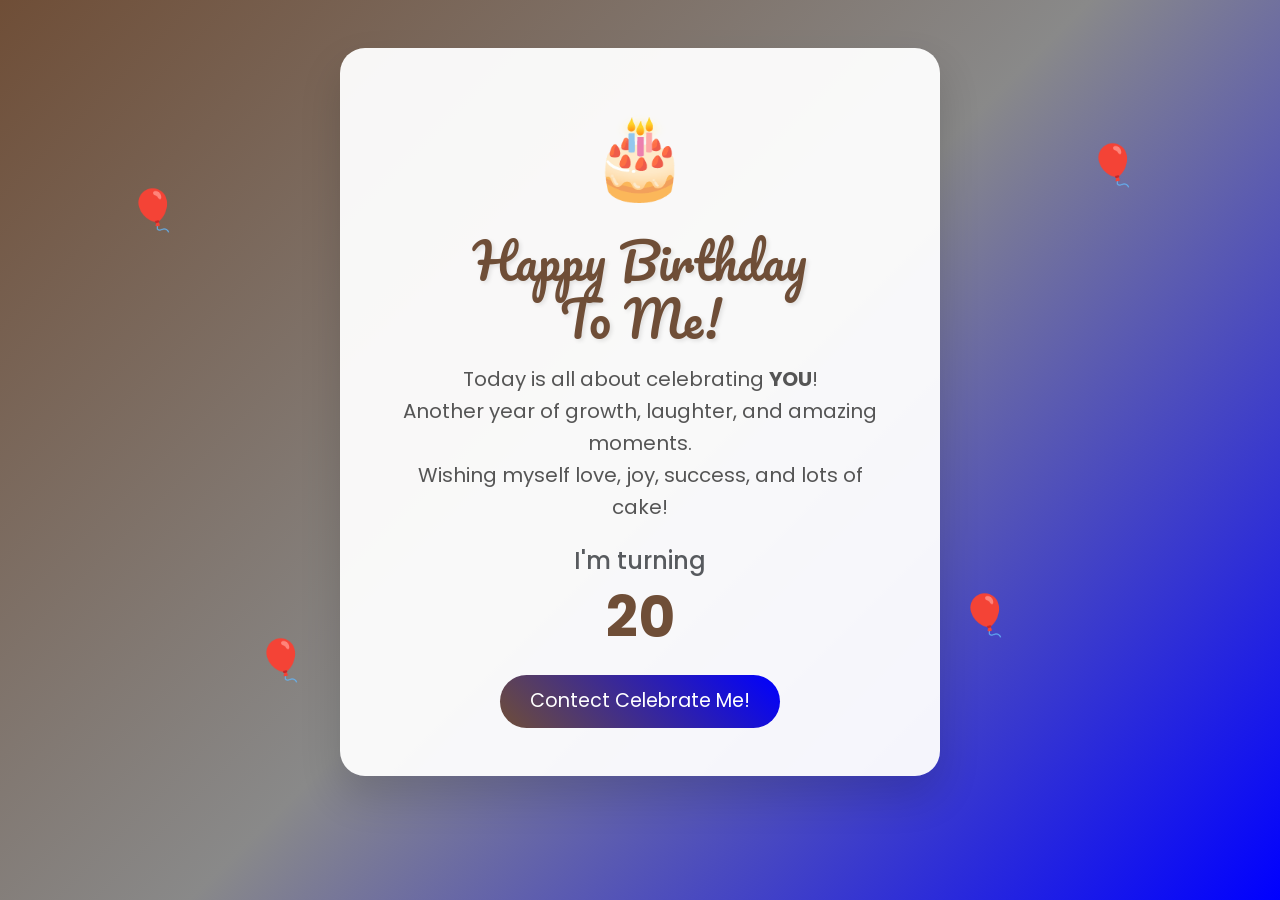
==== index.html @ b6390de6 "add code" ====
<!DOCTYPE html>
<html lang="en">
<head>
  <meta charset="UTF-8">
  <meta name="viewport" content="width=device-width, initial-scale=1.0">
  <title>Happy Birthday To Me! </title>

  <!-- Bootstrap 5 CSS -->
  <link href="https://cdn.jsdelivr.net/npm/bootstrap@5.3.3/dist/css/bootstrap.min.css" rel="stylesheet">

  <!-- Google Fonts -->
  <link href="https://fonts.googleapis.com/css2?family=Pacifico&family=Poppins:wght@400;600;700&display=swap" rel="stylesheet">

  <style>
    body {
      background: linear-gradient(135deg, #6F4E37 0%, #898989 50%, #0000FF 100%);
      min-height: 100vh;
      font-family: 'Poppins', sans-serif;
      overflow-x: hidden;
    }

    .birthday-card {
      background: rgba(255, 255, 255, 0.95);
      border-radius: 25px;
      box-shadow: 0 20px 40px rgba(0, 0, 0, 0.15);
      max-width: 600px;
      margin: 0 auto;
    }

    .title {
      font-family: 'Pacifico', cursive;
      font-size: 3rem;
      color: #6F4E37;
      text-shadow: 2px 2px 4px rgba(0,0,0,0.1);
    }

    .confetti {
      position: fixed;
      width: 12px;
      height: 12px;
      background-color: #f00;
      top: -20px;
      z-index: 999;
      border-radius: 2px;
      animation: fall linear forwards;
    }

    @keyframes fall {
      to {
        transform: translateY(100vh) rotate(720deg);
        opacity: 0;
      }
    }

    .balloon {
      position: absolute;
      font-size: 2.5rem;
      animation: float 4s ease-in-out infinite;
      z-index: 1;
    }

    @keyframes float {
      0%, 100% { transform: translateY(0); }
      50% { transform: translateY(-25px); }
    }

    .btn-wish {
      background: linear-gradient(45deg,#6F4E37 , #0000FF);
      border: none;
      padding: 12px 30px;
      font-size: 1.2rem;
      border-radius: 50px;
      transition: all 0.3s ease;
    }

    .btn-wish:hover {
      transform: scale(1.05);
      box-shadow: 0 8px 20px rgba(255, 77, 109, 0.4);
    }

    .cake {
      font-size: 5rem;
      animation: bounce 1.5s infinite;
    }

    @keyframes bounce {
      0%, 100% { transform: translateY(0); }
      50% { transform: translateY(-15px); }
    }

    .message {
      font-size: 1.25rem;
      color: #555;
      line-height: 1.6;
    }
  </style>
</head>
<body>

  <!-- Floating Balloons -->
  <div class="balloon" style="left: 10%; top: 20%;">🎈</div>
  <div class="balloon" style="left: 85%; top: 15%; animation-delay: 1s;">🎈</div>
  <div class="balloon" style="left: 20%; top: 70%; animation-delay: 2s;">🎈</div>
  <div class="balloon" style="left: 75%; top: 65%; animation-delay: 0.5s;">🎈</div>

  <div class="container py-5">
    <div class="birthday-card p-4 p-md-5 text-center">

      <!-- Cake -->
      <div class="cake mb-3">🎂</div>

      <!-- Title -->
      <h1 class="title mb-3">Happy Birthday<br>To Me!</h1>

      <!-- Message -->
      <p class="message mb-4">
        Today is all about celebrating <strong>YOU</strong>!<br>
        Another year of growth, laughter, and amazing moments.<br>
        Wishing myself love, joy, success, and lots of cake! 
      </p>

      <!-- Age Counter (optional - change the year) -->
      <div class="mb-4">
        <h4 class="text-muted">I'm turning</h4>
        <h2 class="display-4 fw-bold " style="color: #6F4E37;" id="age">--</h2>
      </div>

      <!-- Buttons -->
       <a class=" text-decoration-none" href="https://t.me/benzersam">
      <div class="d-grid gap-3 d-sm-flex justify-content-sm-center">
        <button class="btn btn-wish text-white" onclick="startCelebration()">
          Contect Celebrate Me!
        </button>
      </div>
</a>
      <!-- Wish Message -->
      <div id="wishBox" class="mt-4 p-3 bg-light rounded-4 d-none">
        <p id="wishText" class="mb-0 fw-semibold text-danger fs-5"></p>
      </div>

    </div>
  </div>

  <!-- Bootstrap JS -->
  <script src="https://cdn.jsdelivr.net/npm/bootstrap@5.3.3/dist/js/bootstrap.bundle.min.js"></script>

  <script>
    // ===== Change this to your birth year =====
    const birthYear = 2006;   // <-- Edit this year

    // Calculate age
    const currentYear = new Date().getFullYear();
    document.getElementById('age').textContent = currentYear - birthYear;

    // Wish messages
    // const wishes = [
    //   "May this year bring you endless happiness and success! ",
    //   "You're amazing — keep shining bright! ",
    //   "Here's to more adventures, laughter, and cake! ",
    //   "Another year wiser and even more fabulous! ",
    //   "Celebrate yourself — you deserve it every single day! ",
    //   "May all your dreams come true this year! ",
    //   "Cheers to you and all the wonderful things ahead! "
    // ];

    function changeMessage() {
      const randomWish = wishes[Math.floor(Math.random() * wishes.length)];
      const wishBox = document.getElementById('wishBox');
      const wishText = document.getElementById('wishText');

      wishText.textContent = randomWish;
      wishBox.classList.remove('d-none');
    }

    // Confetti celebration
    function startCelebration() {
      const colors = ['#ff4d6d', '#ff8fab', '#ffc2d1', '#ffb3c1', '#ff85a1', '#ffd6e0', '#ff9ebb'];
      
      for (let i = 0; i < 80; i++) {
        setTimeout(() => {
          createConfetti(colors[Math.floor(Math.random() * colors.length)]);
        }, i * 30);
      }

      // Also show a random wish
      changeMessage();
    }

    function createConfetti(color) {
      const confetti = document.createElement('div');
      confetti.className = 'confetti';
      confetti.style.left = Math.random() * 100 + 'vw';
      confetti.style.backgroundColor = color;
      confetti.style.animationDuration = (Math.random() * 3 + 2) + 's';
      confetti.style.width = (Math.random() * 10 + 8) + 'px';
      confetti.style.height = confetti.style.width;

      document.body.appendChild(confetti);

      // Remove after animation
      setTimeout(() => {
        confetti.remove();
      }, 5000);
    }

    // Auto start a little confetti on load
    window.addEventListener('load', () => {
      setTimeout(() => {
        for (let i = 0; i < 20; i++) {
          setTimeout(() => createConfetti(['#ff4d6d', '#ff8fab', '#ffc2d1'][i % 3]), i * 100);
        }
      }, 800);
    });
  </script>
</body>
</html>
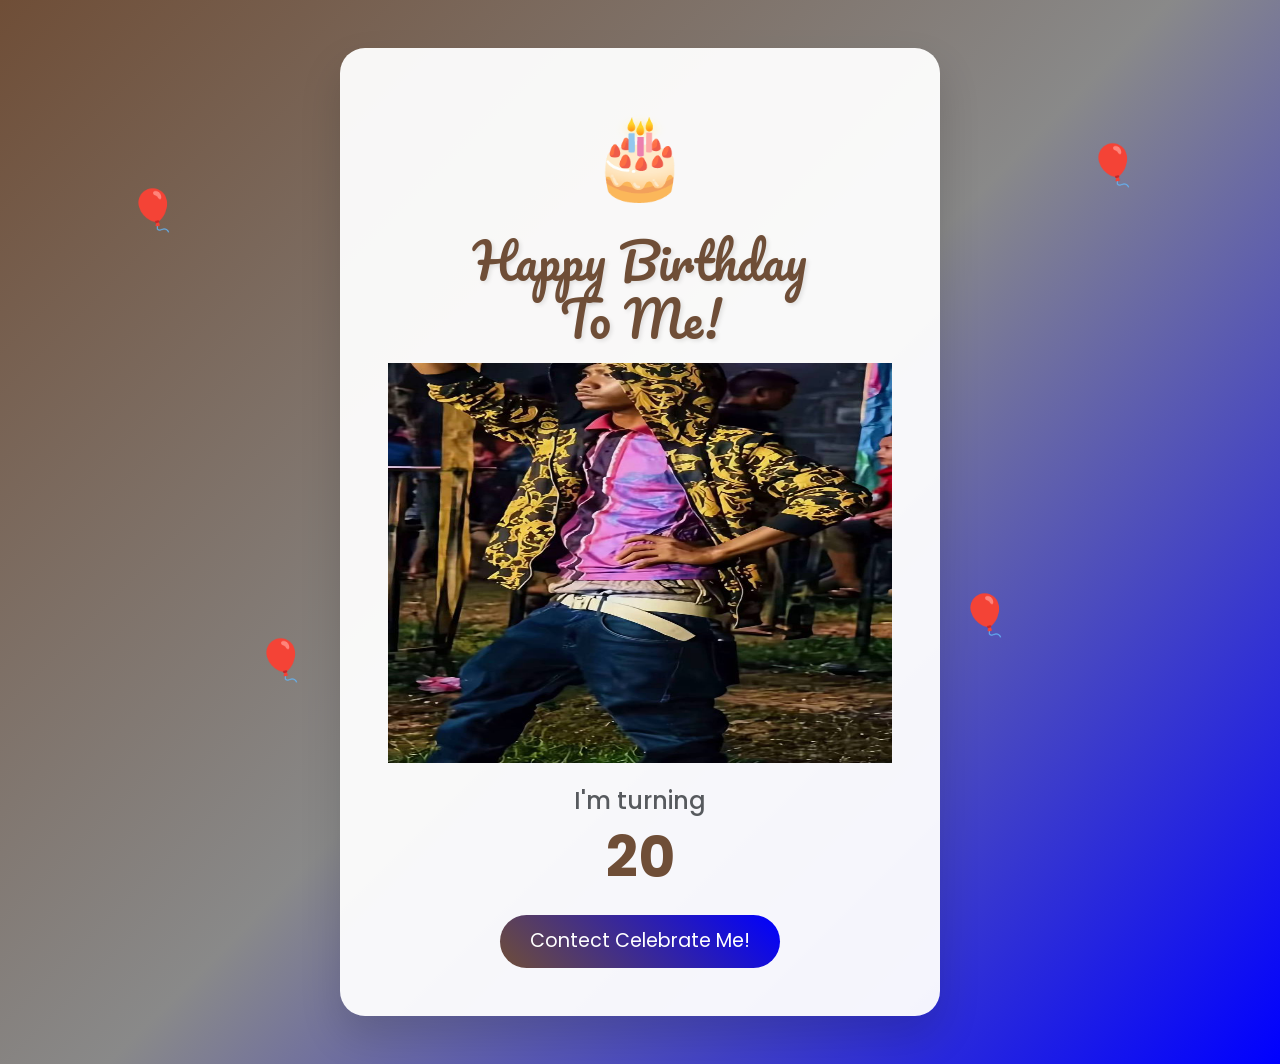
==== commit e200ff59: "add code" ====
--- a/index.html
+++ b/index.html
@@ -114,9 +114,7 @@
 
       <!-- Message -->
       <p class="message mb-4">
-        Today is all about celebrating <strong>YOU</strong>!<br>
-        Another year of growth, laughter, and amazing moments.<br>
-        Wishing myself love, joy, success, and lots of cake! 
+        <img class=" w-100 " style="display: flex; height: 400px;" src="../photo_2026-10-21_18-05-09.jpg" alt="">
       </p>
 
       <!-- Age Counter (optional - change the year) -->
@@ -152,16 +150,6 @@
     const currentYear = new Date().getFullYear();
     document.getElementById('age').textContent = currentYear - birthYear;
 
-    // Wish messages
-    // const wishes = [
-    //   "May this year bring you endless happiness and success! ",
-    //   "You're amazing — keep shining bright! ",
-    //   "Here's to more adventures, laughter, and cake! ",
-    //   "Another year wiser and even more fabulous! ",
-    //   "Celebrate yourself — you deserve it every single day! ",
-    //   "May all your dreams come true this year! ",
-    //   "Cheers to you and all the wonderful things ahead! "
-    // ];
 
     function changeMessage() {
       const randomWish = wishes[Math.floor(Math.random() * wishes.length)];
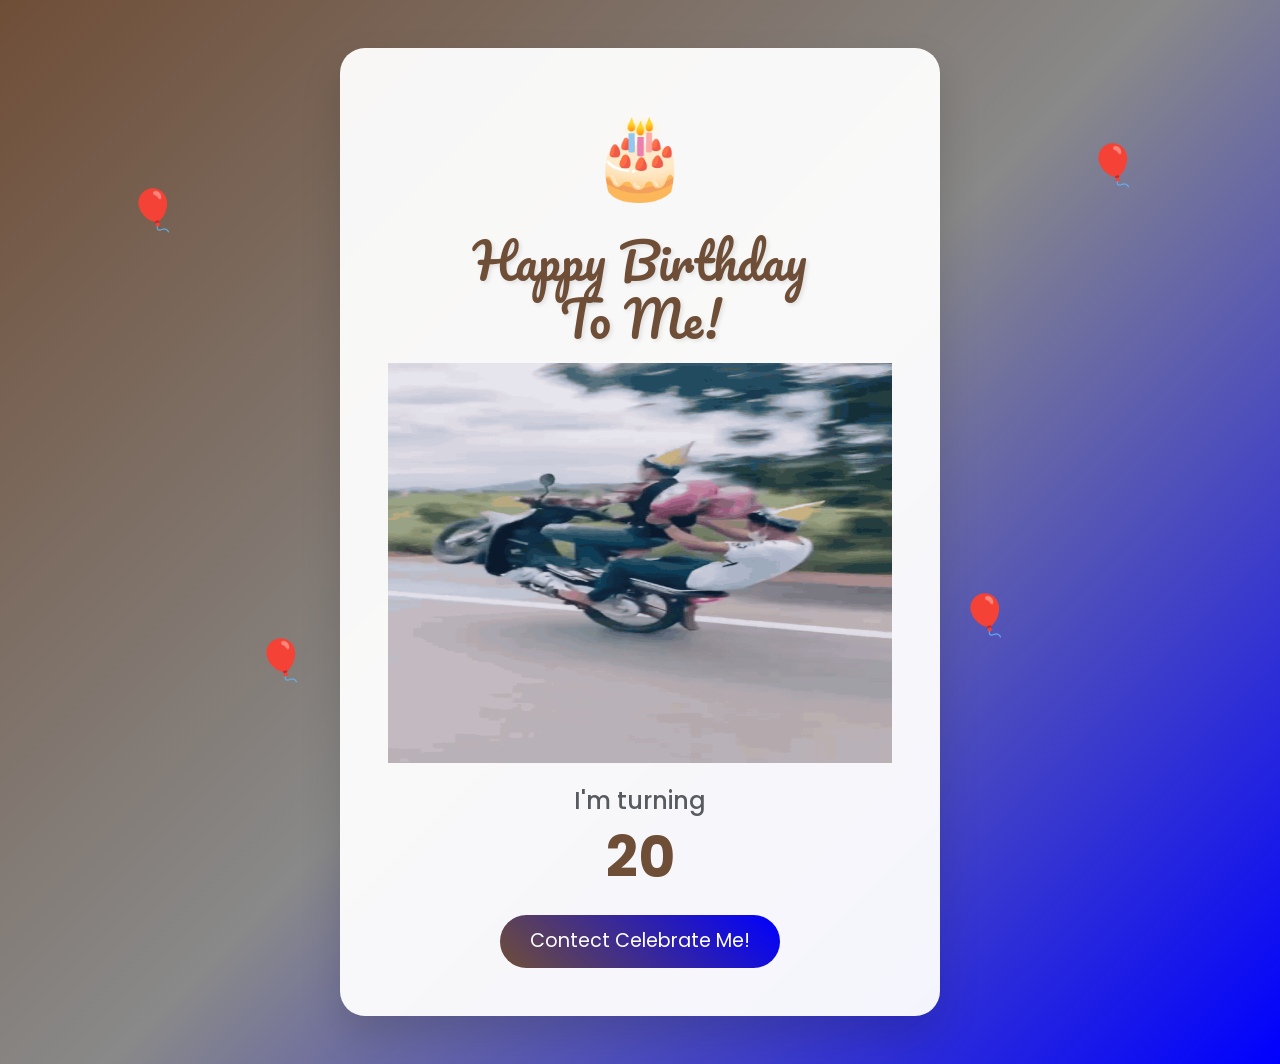
==== commit ead03a30: "add new happy" ====
--- a/index.html
+++ b/index.html
@@ -114,7 +114,7 @@
 
       <!-- Message -->
       <p class="message mb-4">
-        <img class=" w-100 " style="display: flex; height: 400px;" src="../photo_2026-10-21_18-05-09.jpg" alt="">
+        <img class=" w-100 " style="display: flex; height: 400px;" src="../converted.gif" alt="">
       </p>
 
       <!-- Age Counter (optional - change the year) -->
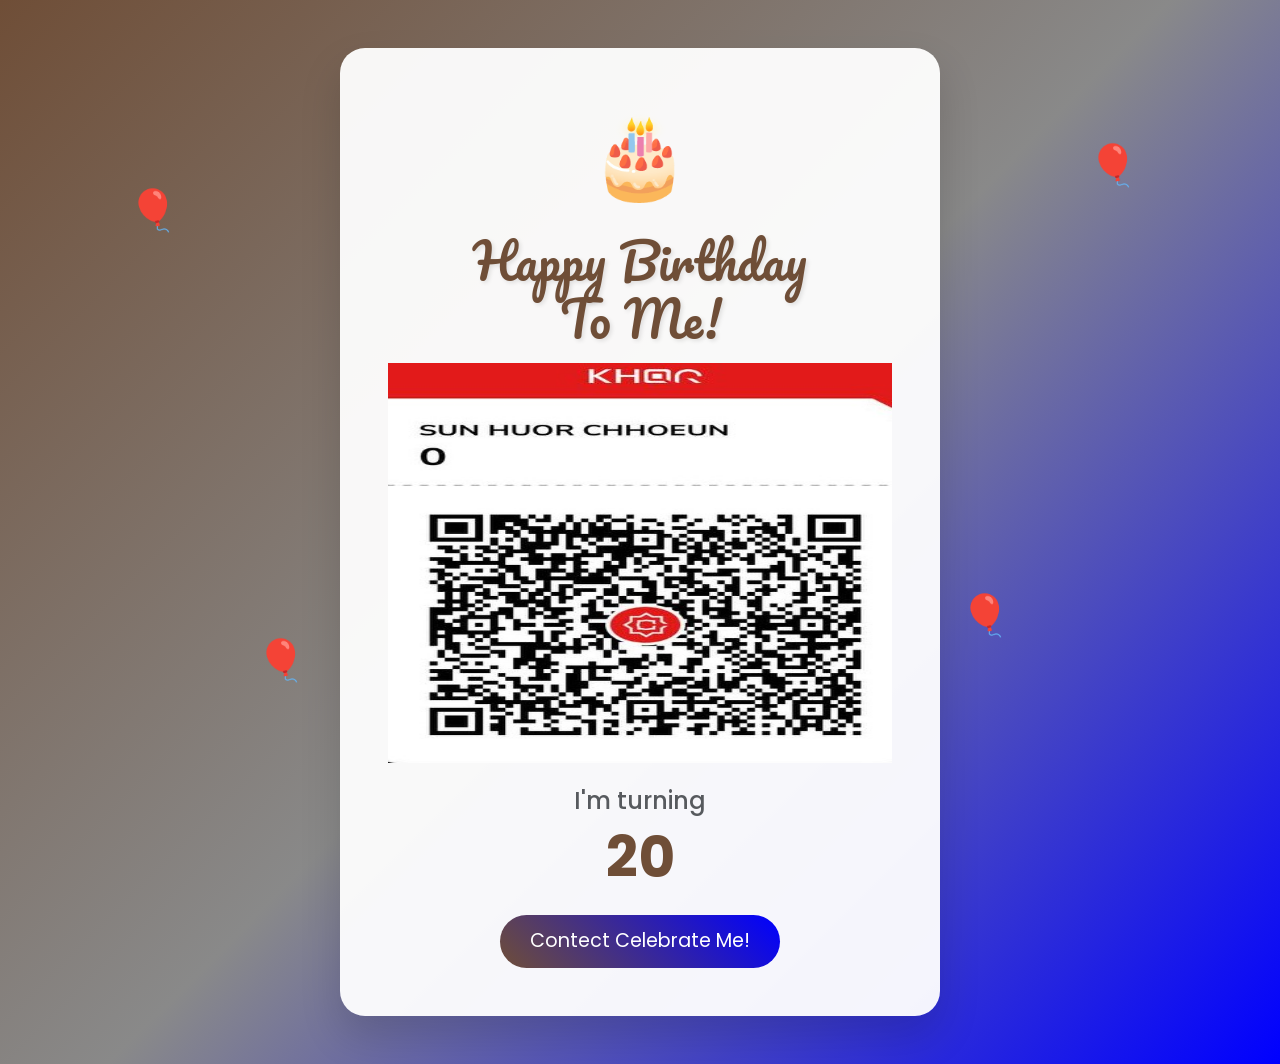
==== commit 1f382ed7: "add happy b" ====
--- a/index.html
+++ b/index.html
@@ -114,7 +114,7 @@
 
       <!-- Message -->
       <p class="message mb-4">
-        <img class=" w-100 " style="display: flex; height: 400px;" src="../converted.gif" alt="">
+        <img class=" w-100 " style="display: flex; height: 400px;" src="../photo_2026-10-04_03-48-00.jpg" alt="">
       </p>
 
       <!-- Age Counter (optional - change the year) -->
